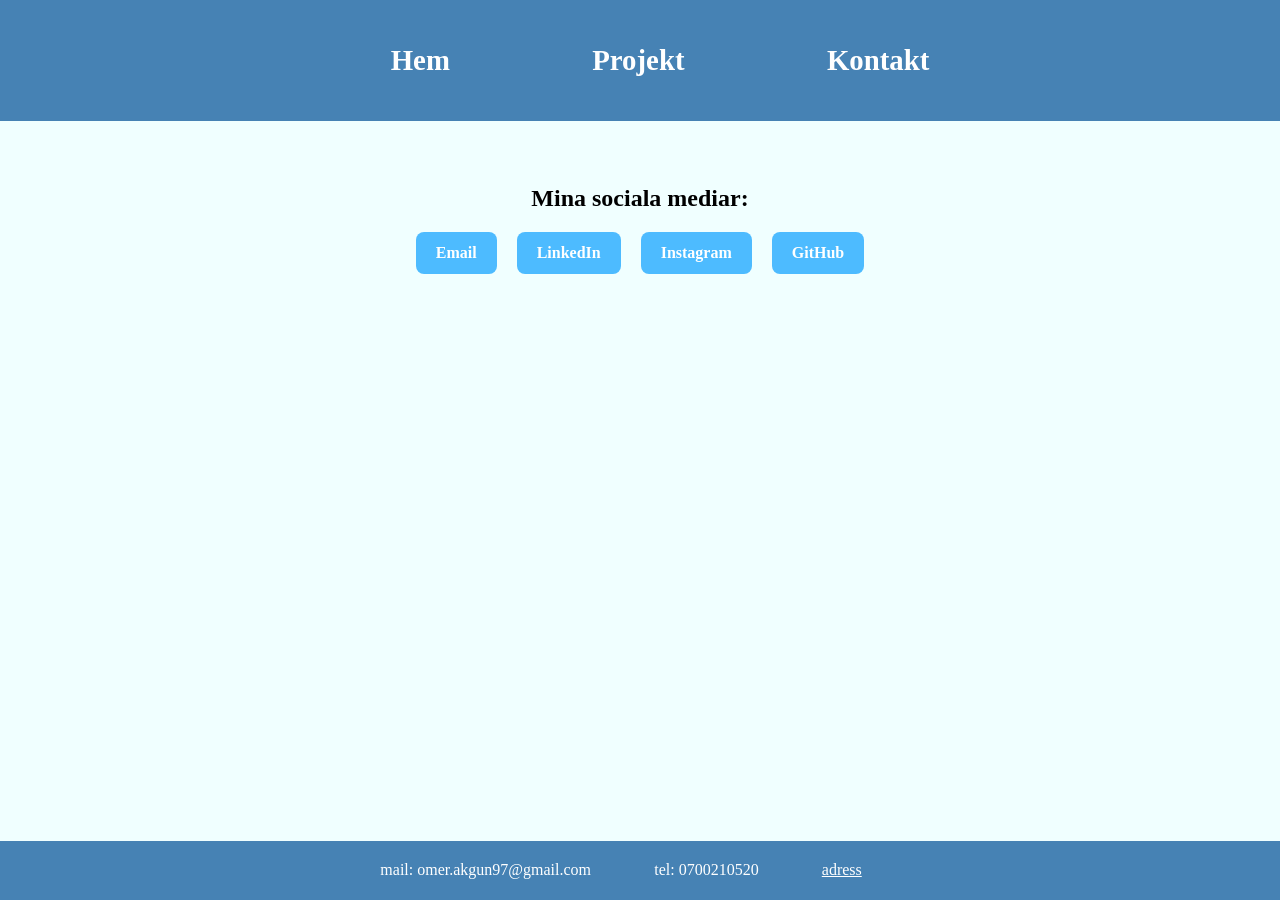
==== site/kontakt.html @ 5ccd7f76 "Add files via upload" ====
<!DOCTYPE html>
<html lang="en">
<head>
    <meta charset="UTF-8">
    <meta name="viewport" content="width=device-width, initial-scale=1.0">
    <title>Kontakta mig!</title>
    <link rel="stylesheet" href="styles/styles.css">
</head>
<body>
    <header>
        <nav>
            <ul id="meny">
                <li>
                    <h2>
                        <a href="index.html">Hem</a>
                    </h2>
                </li>
                <li>
                    <h2>
                        <a href="projekt.html">Projekt</a>
                    </h2>
                </li>
                <li>
                    <h2>
                        <a href="kontakt.html">Kontakt</a>
                    </h2>
                </li>
            </ul>
        </nav>
    </header>
    <main>
            <section id="kontakt-section">
                <h2>Mina sociala mediar:</h2>
                <div class="kontakt-links">
                    <a href="mailto:omer.akgun97@gmail.com" target="_blank" class="kontakt-link">Email</a>
                    <a href="https://www.linkedin.com/in/%C3%B6mer-akg%C3%BCn-b16921206/" target="_blank" class="kontakt-link">LinkedIn</a>
                    <a href="https://www.instagram.com/omer90sju/" target="_blank" class="kontakt-link">Instagram</a>
                    <a href="https://github.com/Slicklikedat/" target="_blank" class="kontakt-link">GitHub</a>
                </div>
            </section>
    </main>
    <footer>
        <p>mail: omer.akgun97@gmail.com</p>
        <p>tel: 0700210520</p>
        <a href="https://maps.app.goo.gl/E2MkXsPSGFr9xoqYA">adress</a>
    </footer>
</body>
</html>
---- site/styles/styles.css ----
/* global styles */

body {
    min-height: 100vh;
    display: flex;
    flex-direction: column;
    font-family: 'Times';
    background-color:azure; 
    margin: 0;
}

main {
    margin-top: 14px;
    margin-bottom: 14px;
    margin-left: 74px;
    margin-right: 74px;
    flex: 1;
}

nav {
    background-color:steelblue;
    padding: 8px;
}

header {
    position: sticky;
    top: 0;
}

#meny {
    justify-content: center;
}

#meny li {
    padding-right: 5%;
    padding-left: 5%;
}

nav ul {
    display: flex;
    gap: 20px;
    list-style: none;
}

nav a {
    text-decoration: none;
    font-size: larger;
    color: white;
    font-weight: bold;
}

nav a:hover {
    color:papayawhip;
}

footer {
    display: flex;
    justify-content: center;
    background-color:steelblue;
    color: white;
    padding: 8px;
}

footer * {
    padding-right: 3%;
    margin: 1%;
    color: white;
}

/* index styles */

#index-section {
    display: flex;
    align-items: center;
    justify-content: space-between;
    gap: 2rem;

    max-width: 1000px;
    margin: 0 auto;
    padding: 2rem;
}

#index-text-div {
    flex: 1;
    max-width: 600px;
    line-height: 1.6;

}

#index-image-div {
    flex: 1;
    display: flex;
    justify-content: center;
}

#index-image-div img {
    max-width: 100%;
    height: auto;
    border-radius: 10px;
}

/* projekt styles */

#projekt-section {
    display: grid;
    grid-template-columns: repeat(auto-fit, minmax(250px, 1fr));
    gap: 20px;
    margin: 30px auto;
    padding: 0 20px;
    max-width: 1000px;
}

.projekt-button {
    display: block;
    background-color: rgb(77, 187, 255);
    padding: 20px;
    border-radius: 10px;
    text-align: center;
    text-decoration: none;
    color: #000;
    transition: transform 0.2s, box-shadow 0.2s;
}

.projekt-button:hover {
    transform: translateY(-5px);
    box-shadow: 0 10px 20px rgba(0,0,0,0.2);
}

/* kontakt styles */

#kontakt-section {
    text-align: center;
    margin: 50px 0;
}

.kontakt-links {
    display: flex;
    justify-content: center;
    gap: 20px;
    flex-wrap: wrap;
    margin-top: 20px;
}

.kontakt-link {
    display: inline-block;
    padding: 12px 20px;
    border-radius: 8px;
    background-color: rgb(77, 187, 255);
    color: white;
    text-decoration: none;
    font-weight: bold;
    transition: transform 0.2s, background-color 0.2s;
}

.kontakt-link:hover {
    transform: translateY(-3px);
    background-color: #005582;
}

/* media queries */

@media (max-width: 768px) {
    #index-section {
        flex-direction: column;
        text-align: center;
    }

    #index-text-div {
        order: 1;
    }

    #index-image-div {
        order: 2;
    }

    #index-image-div img {
        max-width: 250px;
    }

    #meny {
        flex-direction: column;
        align-items: center;
    }
}
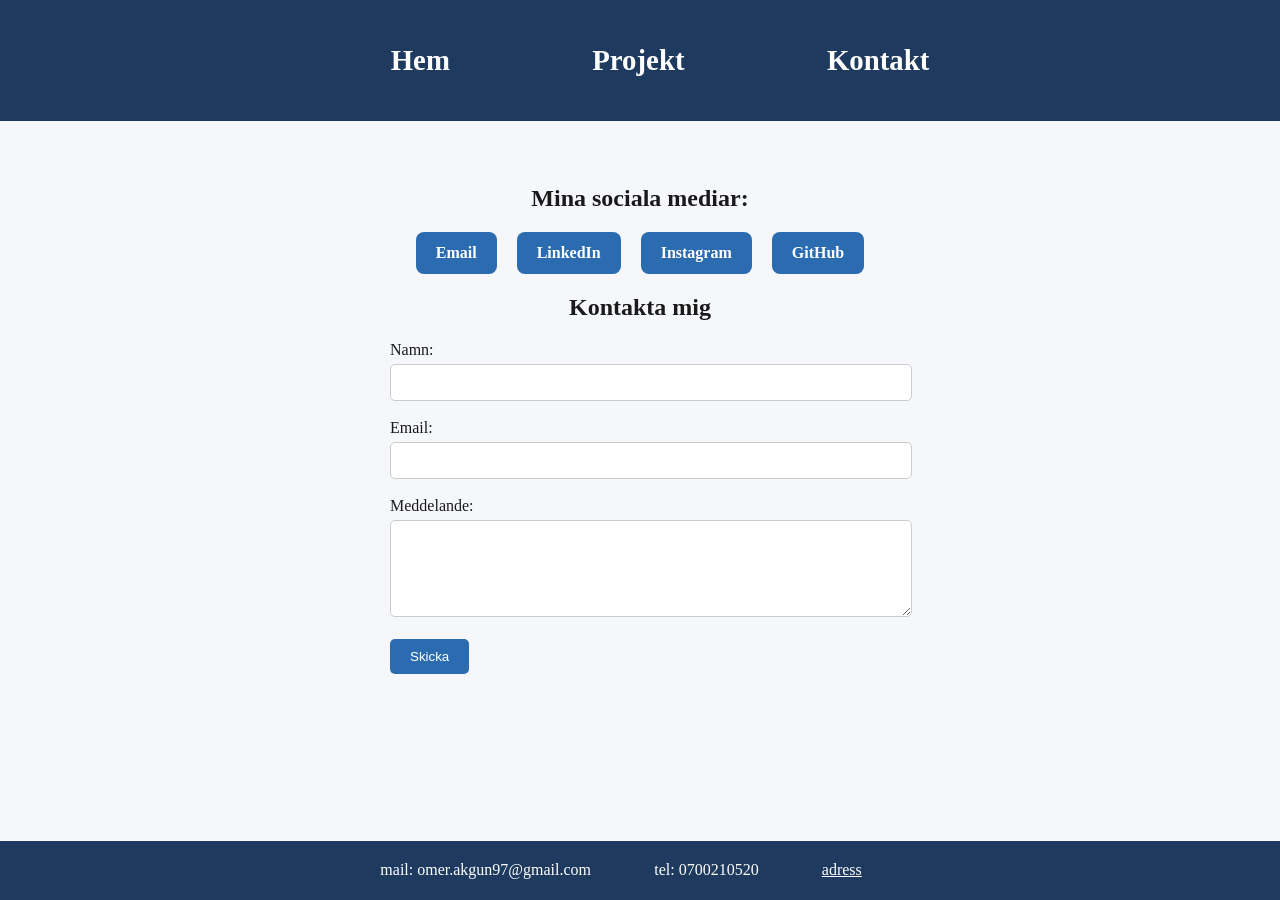
==== commit befedafb: "ändra css och la till kontakt form" ====
--- a/site/kontakt.html
+++ b/site/kontakt.html
@@ -37,6 +37,20 @@
                     <a href="https://www.instagram.com/omer90sju/" target="_blank" class="kontakt-link">Instagram</a>
                     <a href="https://github.com/Slicklikedat/" target="_blank" class="kontakt-link">GitHub</a>
                 </div>
+                <h2>Kontakta mig</h2>
+
+              <form>
+                    <label for="name">Namn:</label><br>
+                    <input type="text" id="name" name="name" required><br><br>
+
+                    <label for="email">Email:</label><br>
+                    <input type="email" id="email" name="email" required><br><br>
+
+                    <label for="message">Meddelande:</label><br>
+                    <textarea id="message" name="message" rows="5" required></textarea><br><br>
+
+                    <button type="submit">Skicka</button>
+                </form>
             </section>
     </main>
     <footer>
--- a/site/styles/styles.css
+++ b/site/styles/styles.css
@@ -1,12 +1,22 @@
 /* global styles */
+
+:root {
+    --primary: #1f3a5f;
+    --secondary: #2b6cb0;
+    --background: #f5f7fa;
+    --text: #1a1a1a;
+    --white: #ffffff;
+    --hover: #1e4e8c;
+}
 
 body {
     min-height: 100vh;
     display: flex;
     flex-direction: column;
     font-family: 'Times';
-    background-color:azure; 
+    background-color: var(--background); 
     margin: 0;
+    color: var(--text);
 }
 
 main {
@@ -18,7 +28,7 @@
 }
 
 nav {
-    background-color:steelblue;
+    background-color: var(--primary);
     padding: 8px;
 }
 
@@ -45,26 +55,26 @@
 nav a {
     text-decoration: none;
     font-size: larger;
-    color: white;
+    color: var(--white);
     font-weight: bold;
 }
 
 nav a:hover {
-    color:papayawhip;
+    color: #cbd5e1;
 }
 
 footer {
     display: flex;
     justify-content: center;
-    background-color:steelblue;
-    color: white;
+    background-color: var(--primary);
+    color: var(--white);
     padding: 8px;
 }
 
 footer * {
     padding-right: 3%;
     margin: 1%;
-    color: white;
+    color: var(--white);
 }
 
 /* index styles */
@@ -84,7 +94,6 @@
     flex: 1;
     max-width: 600px;
     line-height: 1.6;
-
 }
 
 #index-image-div {
@@ -112,18 +121,19 @@
 
 .projekt-button {
     display: block;
-    background-color: rgb(77, 187, 255);
+    background-color: var(--secondary);
     padding: 20px;
     border-radius: 10px;
     text-align: center;
     text-decoration: none;
-    color: #000;
+    color: var(--white);
     transition: transform 0.2s, box-shadow 0.2s;
 }
 
 .projekt-button:hover {
     transform: translateY(-5px);
     box-shadow: 0 10px 20px rgba(0,0,0,0.2);
+    background-color: var(--hover);
 }
 
 /* kontakt styles */
@@ -145,8 +155,8 @@
     display: inline-block;
     padding: 12px 20px;
     border-radius: 8px;
-    background-color: rgb(77, 187, 255);
-    color: white;
+    background-color: var(--secondary);
+    color: var(--white);
     text-decoration: none;
     font-weight: bold;
     transition: transform 0.2s, background-color 0.2s;
@@ -154,31 +164,101 @@
 
 .kontakt-link:hover {
     transform: translateY(-3px);
-    background-color: #005582;
+    background-color: var(--hover);
+}
+
+/* form */
+
+form {
+    max-width: 500px;
+    margin: 0 auto;
+    text-align: left;
+}
+
+input, textarea {
+    width: 100%;
+    padding: 10px;
+    margin-top: 5px;
+    border-radius: 5px;
+    border: 1px solid #ccc;
+}
+
+button {
+    background-color: var(--secondary);
+    color: var(--white);
+    padding: 10px 20px;
+    border: none;
+    border-radius: 5px;
+}
+
+button:hover {
+    background-color: var(--hover);
 }
 
 /* media queries */
 
+@media (max-width: 1024px) {
+
+    main {
+        margin-left: 30px;
+        margin-right: 30px;
+    }
+
+    #index-section {
+        gap: 1.5rem;
+        padding: 1.5rem;
+    }
+
+    #projekt-section {
+        grid-template-columns: repeat(2, 1fr);
+    }
+
+    nav ul {
+        gap: 10px;
+    }
+}
+
 @media (max-width: 768px) {
+
+    main {
+        margin-left: 15px;
+        margin-right: 15px;
+    }
+
     #index-section {
         flex-direction: column;
         text-align: center;
     }
 
-    #index-text-div {
-        order: 1;
-    }
-
-    #index-image-div {
-        order: 2;
-    }
-
     #index-image-div img {
         max-width: 250px;
+    }
+
+    #projekt-section {
+        grid-template-columns: 1fr;
     }
 
     #meny {
         flex-direction: column;
         align-items: center;
     }
+}
+
+@media (max-width: 480px) {
+
+    nav a {
+        font-size: 16px;
+    }
+
+    h1 {
+        font-size: 24px;
+    }
+
+    p {
+        font-size: 14px;
+    }
+
+    #index-image-div img {
+        max-width: 200px;
+    }
 }
